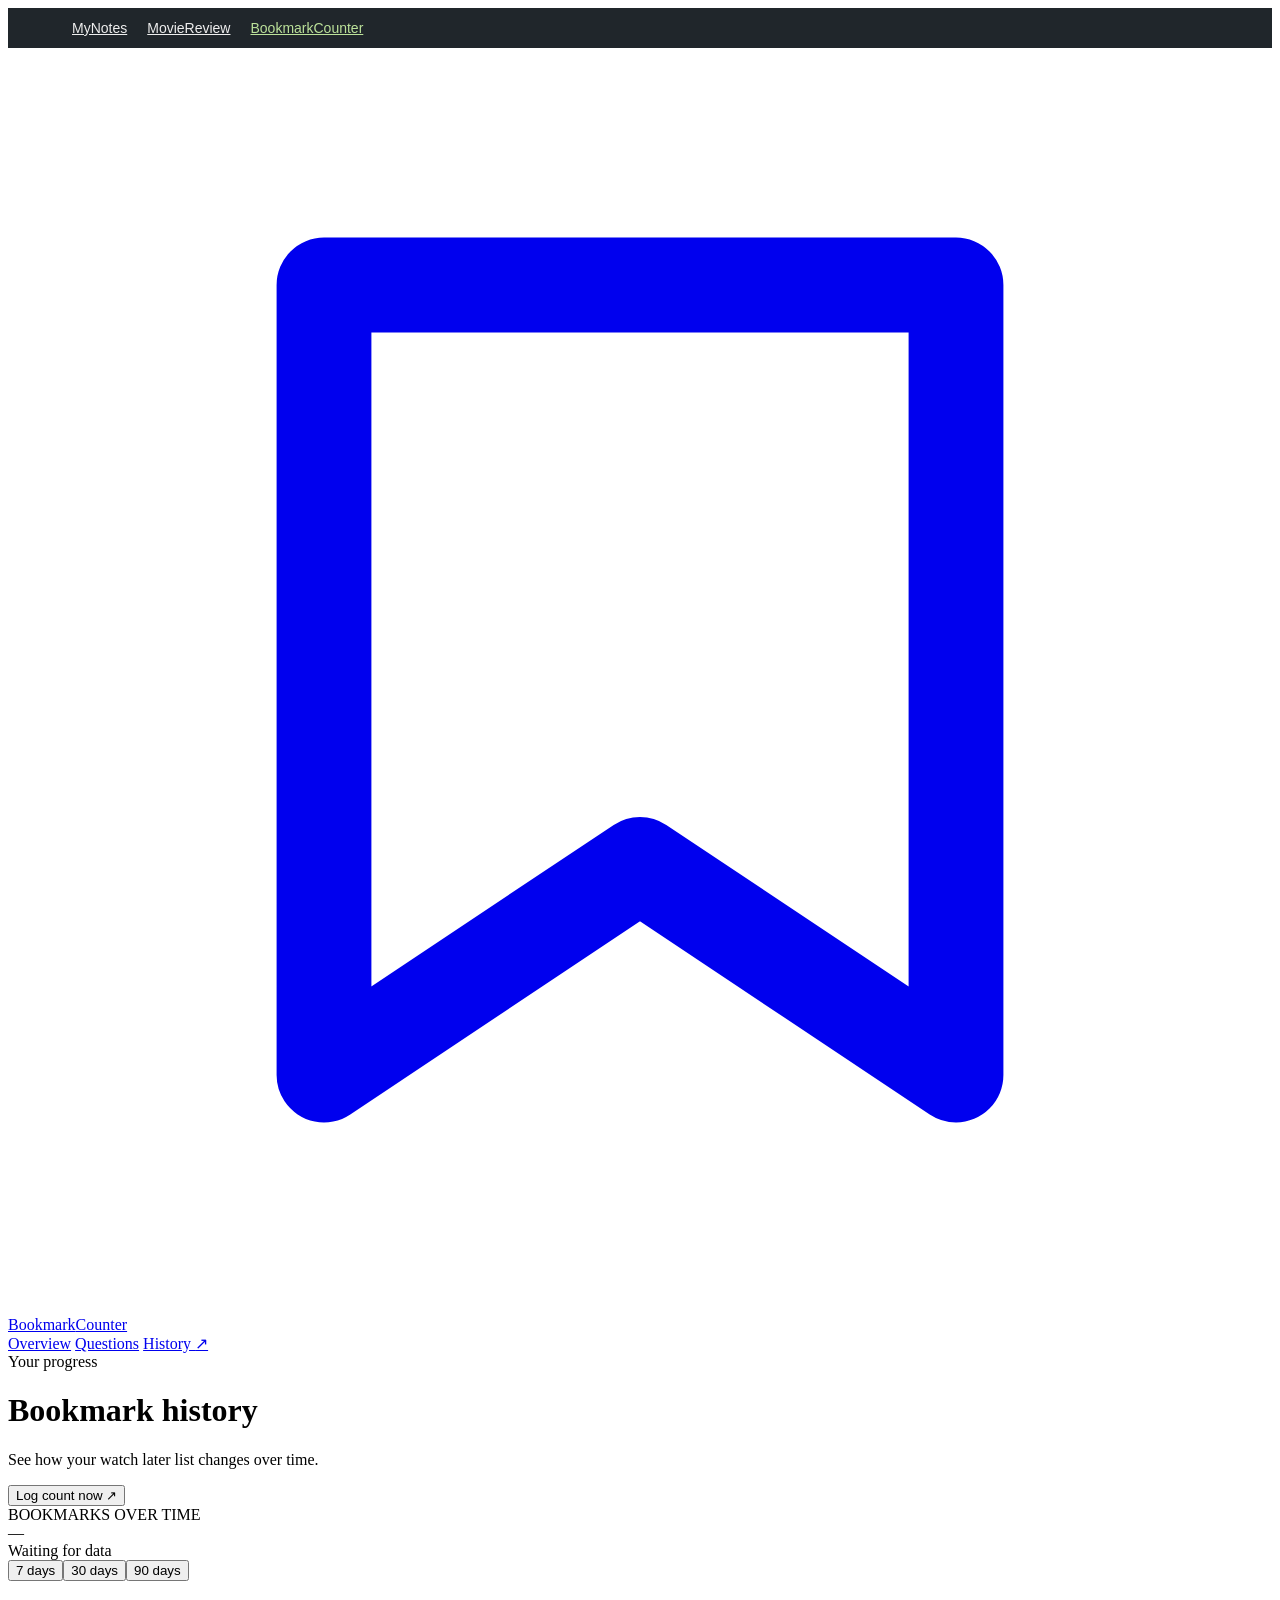
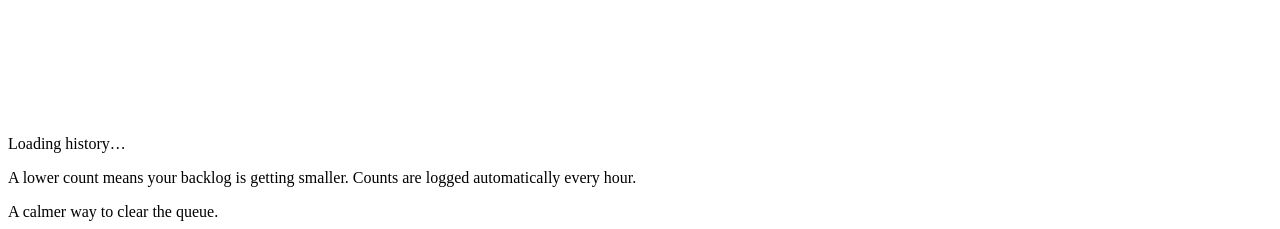
==== wwwroot/bookmarks/history.html @ 441392d0 "the big merge" ====
<!doctype html>
<html lang="en">
<head>
  <meta charset="utf-8">
  <meta name="viewport" content="width=device-width, initial-scale=1">
  <meta name="theme-color" content="#101416">
  <title>History · BookmarkCounter</title>
  <link rel="stylesheet" href="/bookmarks/css/app.css?v=6">
  <script src="/bookmarks/js/history.js" defer></script>
</head>
<body>
  <nav aria-label="MyNotes modules" style="display:flex;gap:20px;flex-wrap:wrap;padding:12px 5vw;background:#20262b;font:14px Segoe UI,sans-serif"><a href="/" style="color:#eee">MyNotes</a><a href="/moviereview" style="color:#eee">MovieReview</a><a href="/bookmarks" style="color:#bce29a">BookmarkCounter</a></nav>
  <div class="app-shell">
    <header class="site-header">
      <a class="brand" href="/bookmarks" aria-label="BookmarkCounter home">
        <span class="brand-mark" aria-hidden="true"><svg viewBox="0 0 24 24" fill="none"><path d="M6 4.5h12v15l-6-4-6 4v-15Z" stroke="currentColor" stroke-width="1.8" stroke-linejoin="round"/></svg></span>
        <span>Bookmark<span class="brand-light">Counter</span></span>
      </a>
      <nav class="site-nav" aria-label="Main navigation">
        <a class="nav-link" href="/bookmarks">Overview</a>
        <a class="nav-link" href="/bookmarks/questions">Questions</a>
        <a class="nav-link active" href="/bookmarks/history" aria-current="page">History <span aria-hidden="true">↗</span></a>
      </nav>
    </header>

    <main class="history-main">
      <div class="eyebrow"><span class="live-dot" aria-hidden="true"></span> Your progress</div>
      <div class="history-heading"><div><h1>Bookmark history</h1><p>See how your watch later list changes over time.</p></div><button class="primary-button" id="logButton" type="button">Log count now <span aria-hidden="true">↗</span></button></div>
      <section class="history-card" aria-label="Bookmark history chart">
        <div class="history-toolbar"><div><span class="chart-label">BOOKMARKS OVER TIME</span><div class="history-current" id="currentValue">—</div><div class="history-change" id="changeValue">Waiting for data</div></div><div class="range-control" role="group" aria-label="History range"><button type="button" data-days="7">7 days</button><button type="button" data-days="30" class="selected" aria-pressed="true">30 days</button><button type="button" data-days="90">90 days</button></div></div>
        <div class="chart-wrap"><svg id="historyChart" role="img" aria-label="Bookmark count over time"></svg><div class="chart-message" id="chartMessage" role="status">Loading history…</div></div>
      </section>
      <p class="history-note">A lower count means your backlog is getting smaller. Counts are logged automatically every hour.</p>
    </main>
    <footer class="site-footer">A calmer way to clear the queue.</footer>
  </div>
  <div class="toast" id="toast" role="status" aria-live="polite"></div>
</body>
</html>
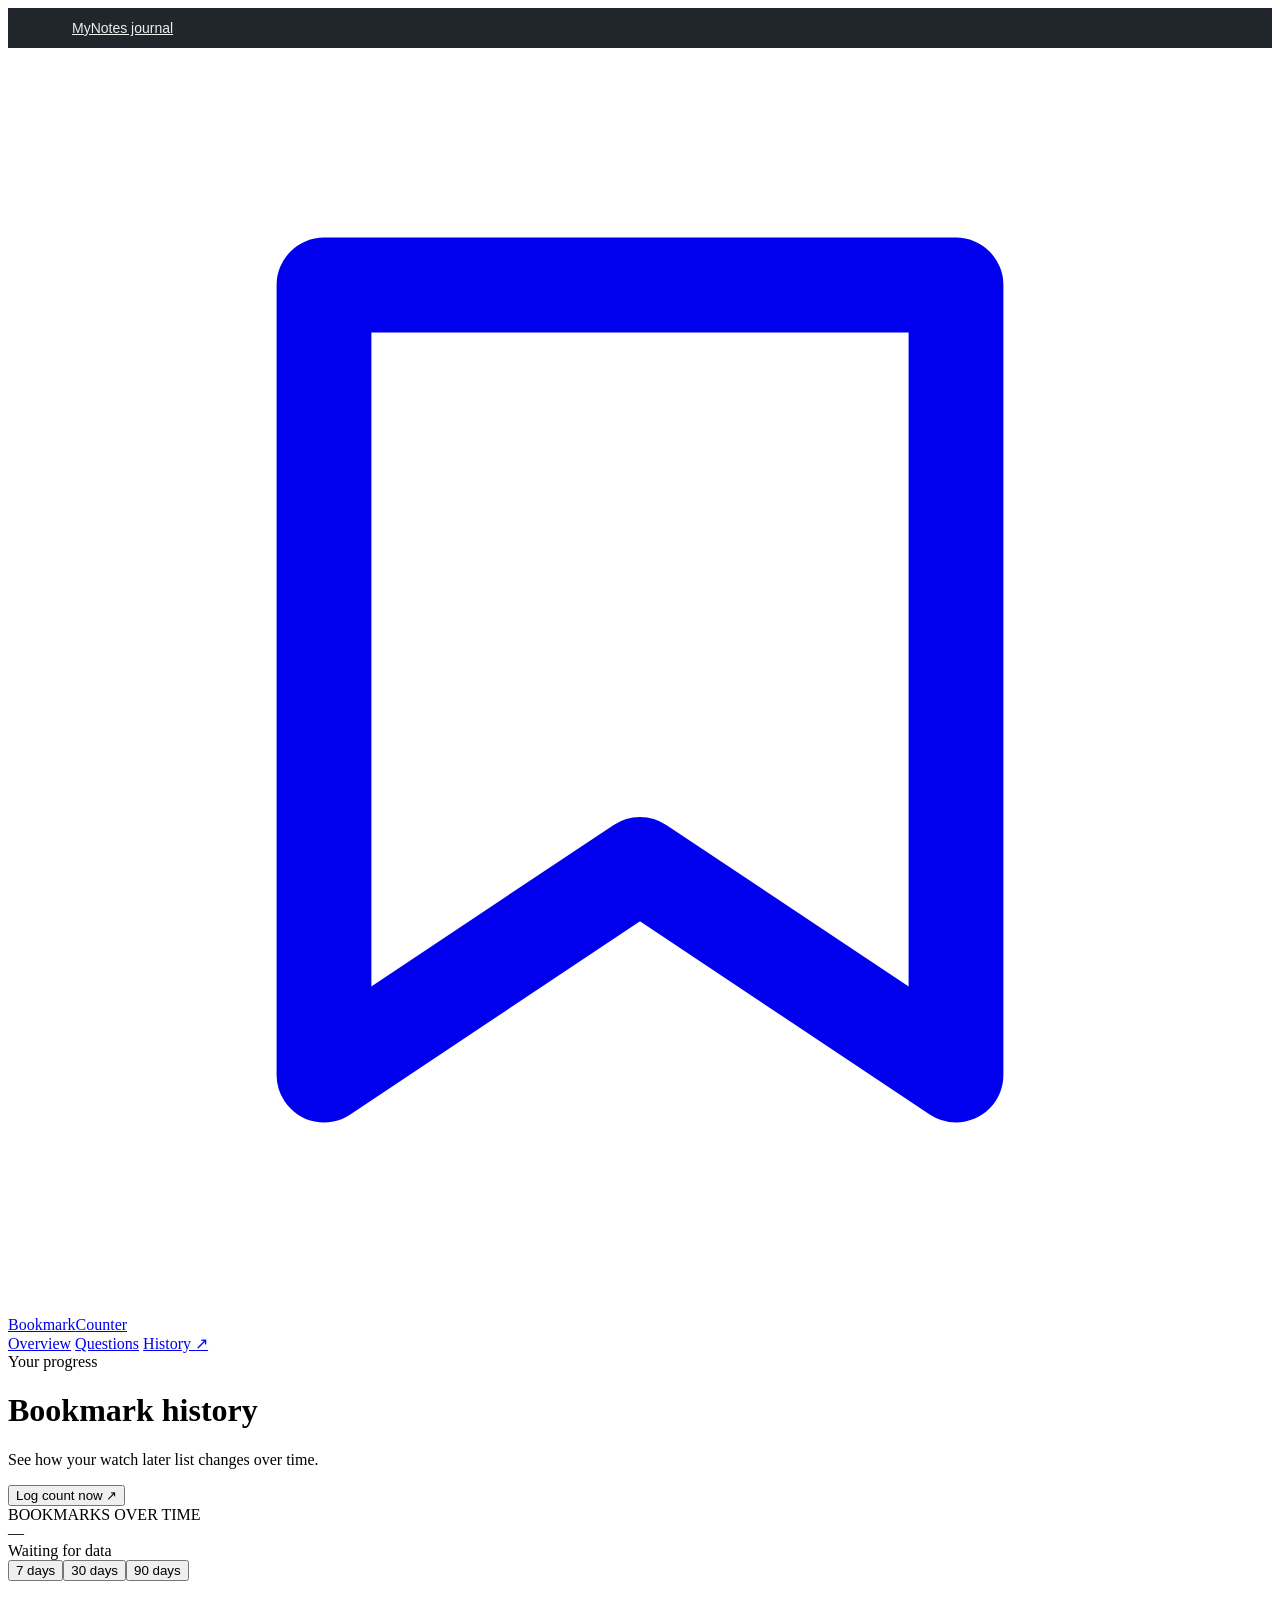
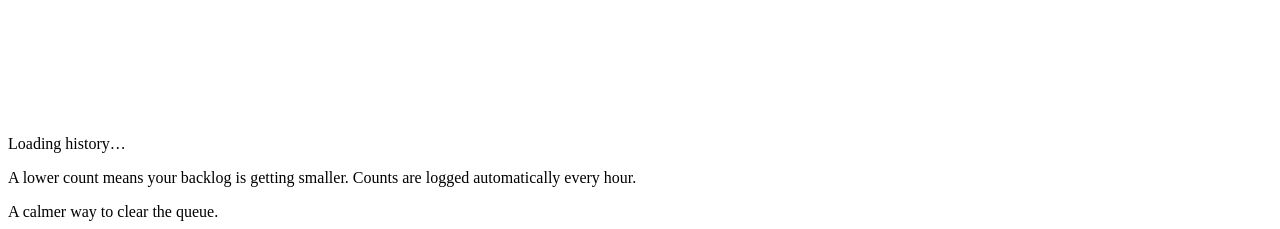
==== commit 72cf5cdd: "2" ====
--- a/wwwroot/bookmarks/history.html
+++ b/wwwroot/bookmarks/history.html
@@ -6,18 +6,18 @@
   <meta name="theme-color" content="#101416">
   <title>History · BookmarkCounter</title>
   <link rel="stylesheet" href="/bookmarks/css/app.css?v=6">
-  <script src="/bookmarks/js/history.js" defer></script>
+  <script src="/bookmarks/js/history.js?v=2" defer></script>
 </head>
 <body>
-  <nav aria-label="MyNotes modules" style="display:flex;gap:20px;flex-wrap:wrap;padding:12px 5vw;background:#20262b;font:14px Segoe UI,sans-serif"><a href="/" style="color:#eee">MyNotes</a><a href="/moviereview" style="color:#eee">MovieReview</a><a href="/bookmarks" style="color:#bce29a">BookmarkCounter</a></nav>
+  <nav aria-label="MyNotes navigation" style="display:flex;gap:20px;flex-wrap:wrap;padding:12px 5vw;background:#20262b;font:14px Segoe UI,sans-serif"><a href="/journal" style="color:#eee">MyNotes journal</a></nav>
   <div class="app-shell">
     <header class="site-header">
-      <a class="brand" href="/bookmarks" aria-label="BookmarkCounter home">
+      <a class="brand" href="/" aria-label="BookmarkCounter home">
         <span class="brand-mark" aria-hidden="true"><svg viewBox="0 0 24 24" fill="none"><path d="M6 4.5h12v15l-6-4-6 4v-15Z" stroke="currentColor" stroke-width="1.8" stroke-linejoin="round"/></svg></span>
         <span>Bookmark<span class="brand-light">Counter</span></span>
       </a>
       <nav class="site-nav" aria-label="Main navigation">
-        <a class="nav-link" href="/bookmarks">Overview</a>
+        <a class="nav-link" href="/">Overview</a>
         <a class="nav-link" href="/bookmarks/questions">Questions</a>
         <a class="nav-link active" href="/bookmarks/history" aria-current="page">History <span aria-hidden="true">↗</span></a>
       </nav>
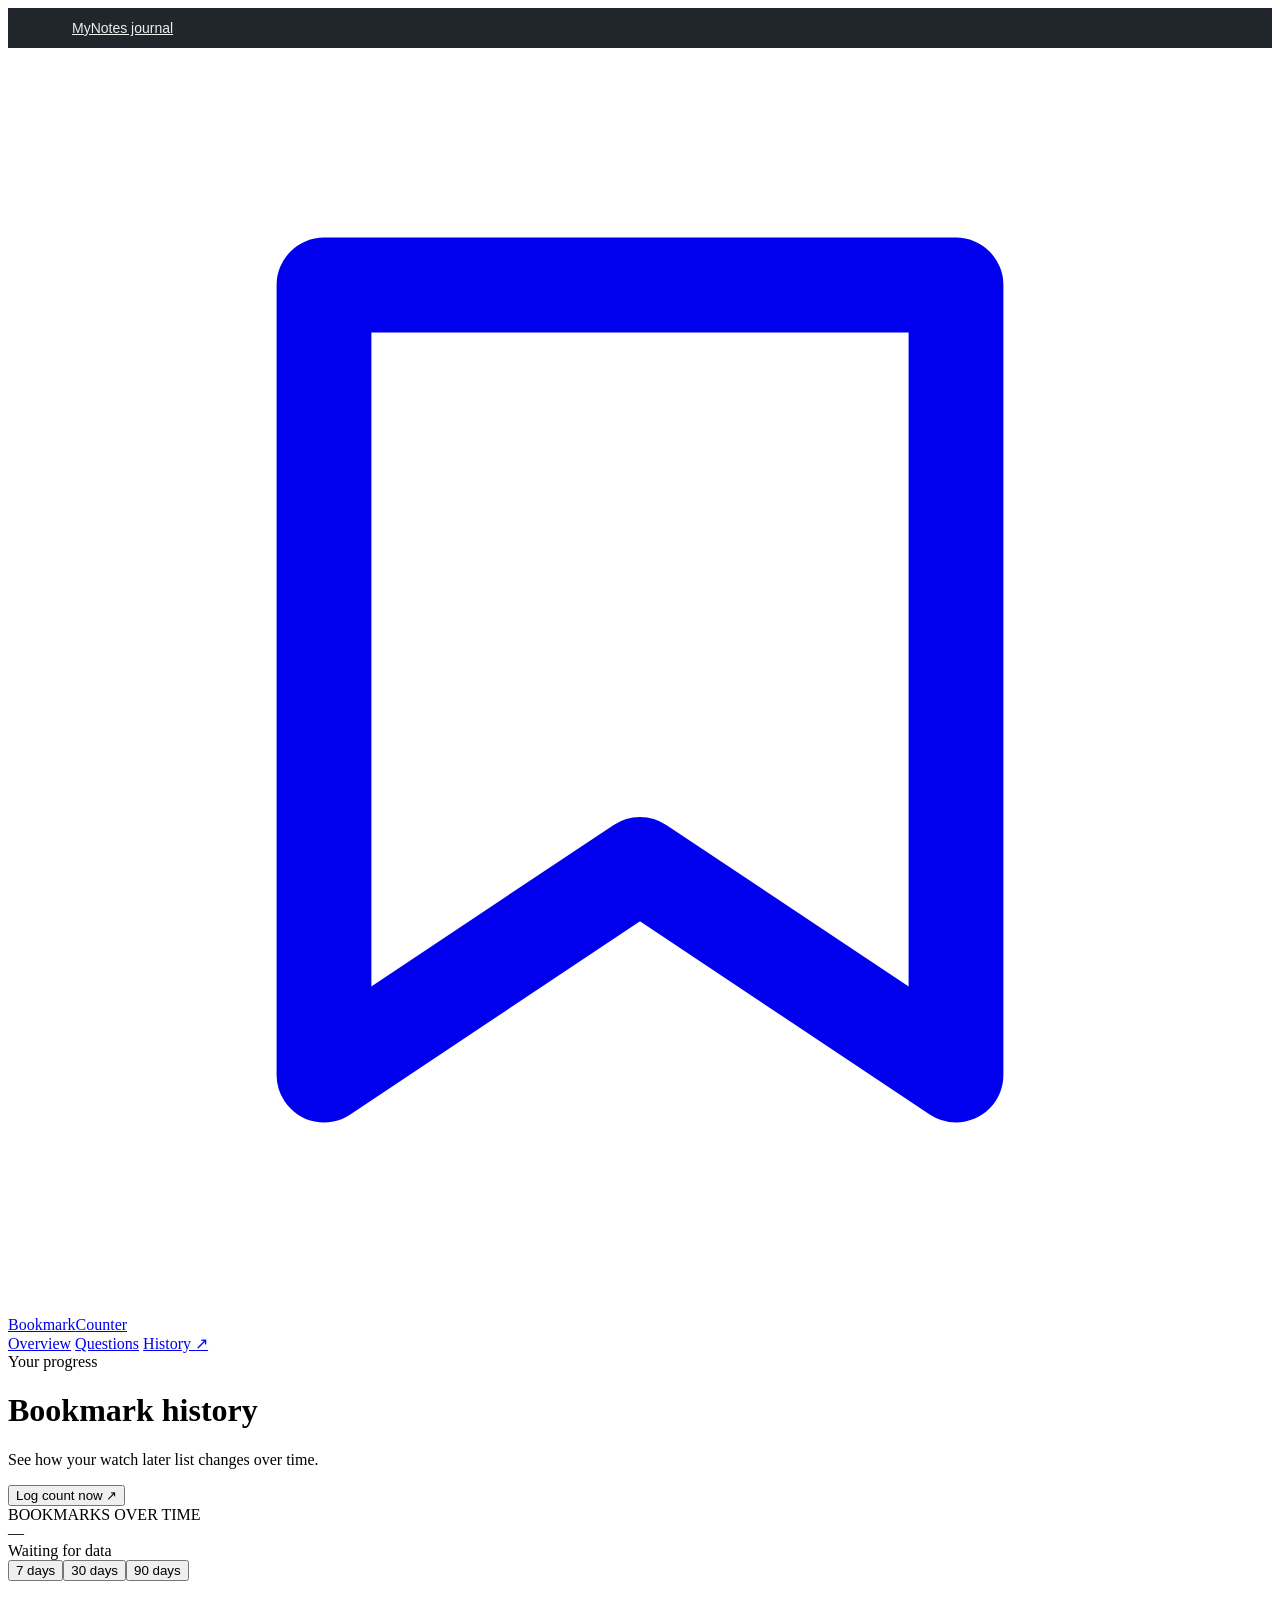
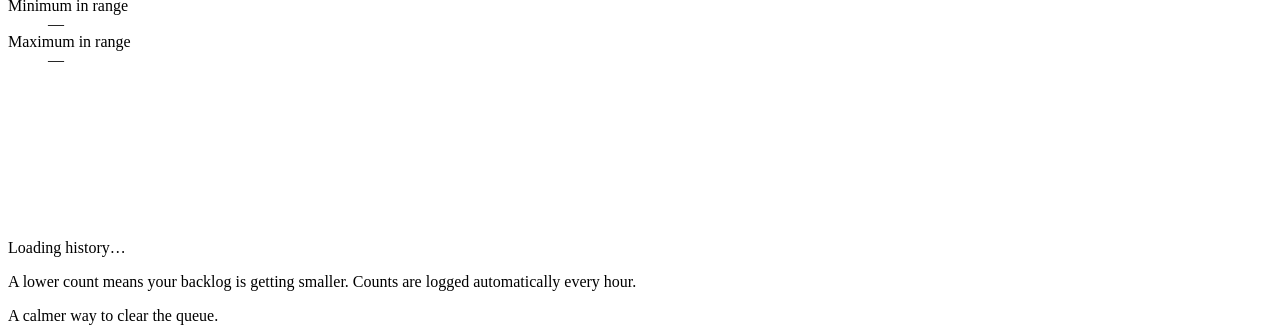
==== commit 35ae0d1b: "Show minimum and maximum counts for bookmark history range" ====
--- a/wwwroot/bookmarks/history.html
+++ b/wwwroot/bookmarks/history.html
@@ -5,8 +5,8 @@
   <meta name="viewport" content="width=device-width, initial-scale=1">
   <meta name="theme-color" content="#101416">
   <title>History · BookmarkCounter</title>
-  <link rel="stylesheet" href="/bookmarks/css/app.css?v=6">
-  <script src="/bookmarks/js/history.js?v=2" defer></script>
+  <link rel="stylesheet" href="/bookmarks/css/app.css?v=13">
+  <script src="/bookmarks/js/history.js?v=3" defer></script>
 </head>
 <body>
   <nav aria-label="MyNotes navigation" style="display:flex;gap:20px;flex-wrap:wrap;padding:12px 5vw;background:#20262b;font:14px Segoe UI,sans-serif"><a href="/journal" style="color:#eee">MyNotes journal</a></nav>
@@ -28,6 +28,7 @@
       <div class="history-heading"><div><h1>Bookmark history</h1><p>See how your watch later list changes over time.</p></div><button class="primary-button" id="logButton" type="button">Log count now <span aria-hidden="true">↗</span></button></div>
       <section class="history-card" aria-label="Bookmark history chart">
         <div class="history-toolbar"><div><span class="chart-label">BOOKMARKS OVER TIME</span><div class="history-current" id="currentValue">—</div><div class="history-change" id="changeValue">Waiting for data</div></div><div class="range-control" role="group" aria-label="History range"><button type="button" data-days="7">7 days</button><button type="button" data-days="30" class="selected" aria-pressed="true">30 days</button><button type="button" data-days="90">90 days</button></div></div>
+        <dl class="history-extremes" aria-label="Counts in selected range" aria-live="polite"><div><dt>Minimum in range</dt><dd id="minimumValue">—</dd></div><div><dt>Maximum in range</dt><dd id="maximumValue">—</dd></div></dl>
         <div class="chart-wrap"><svg id="historyChart" role="img" aria-label="Bookmark count over time"></svg><div class="chart-message" id="chartMessage" role="status">Loading history…</div></div>
       </section>
       <p class="history-note">A lower count means your backlog is getting smaller. Counts are logged automatically every hour.</p>
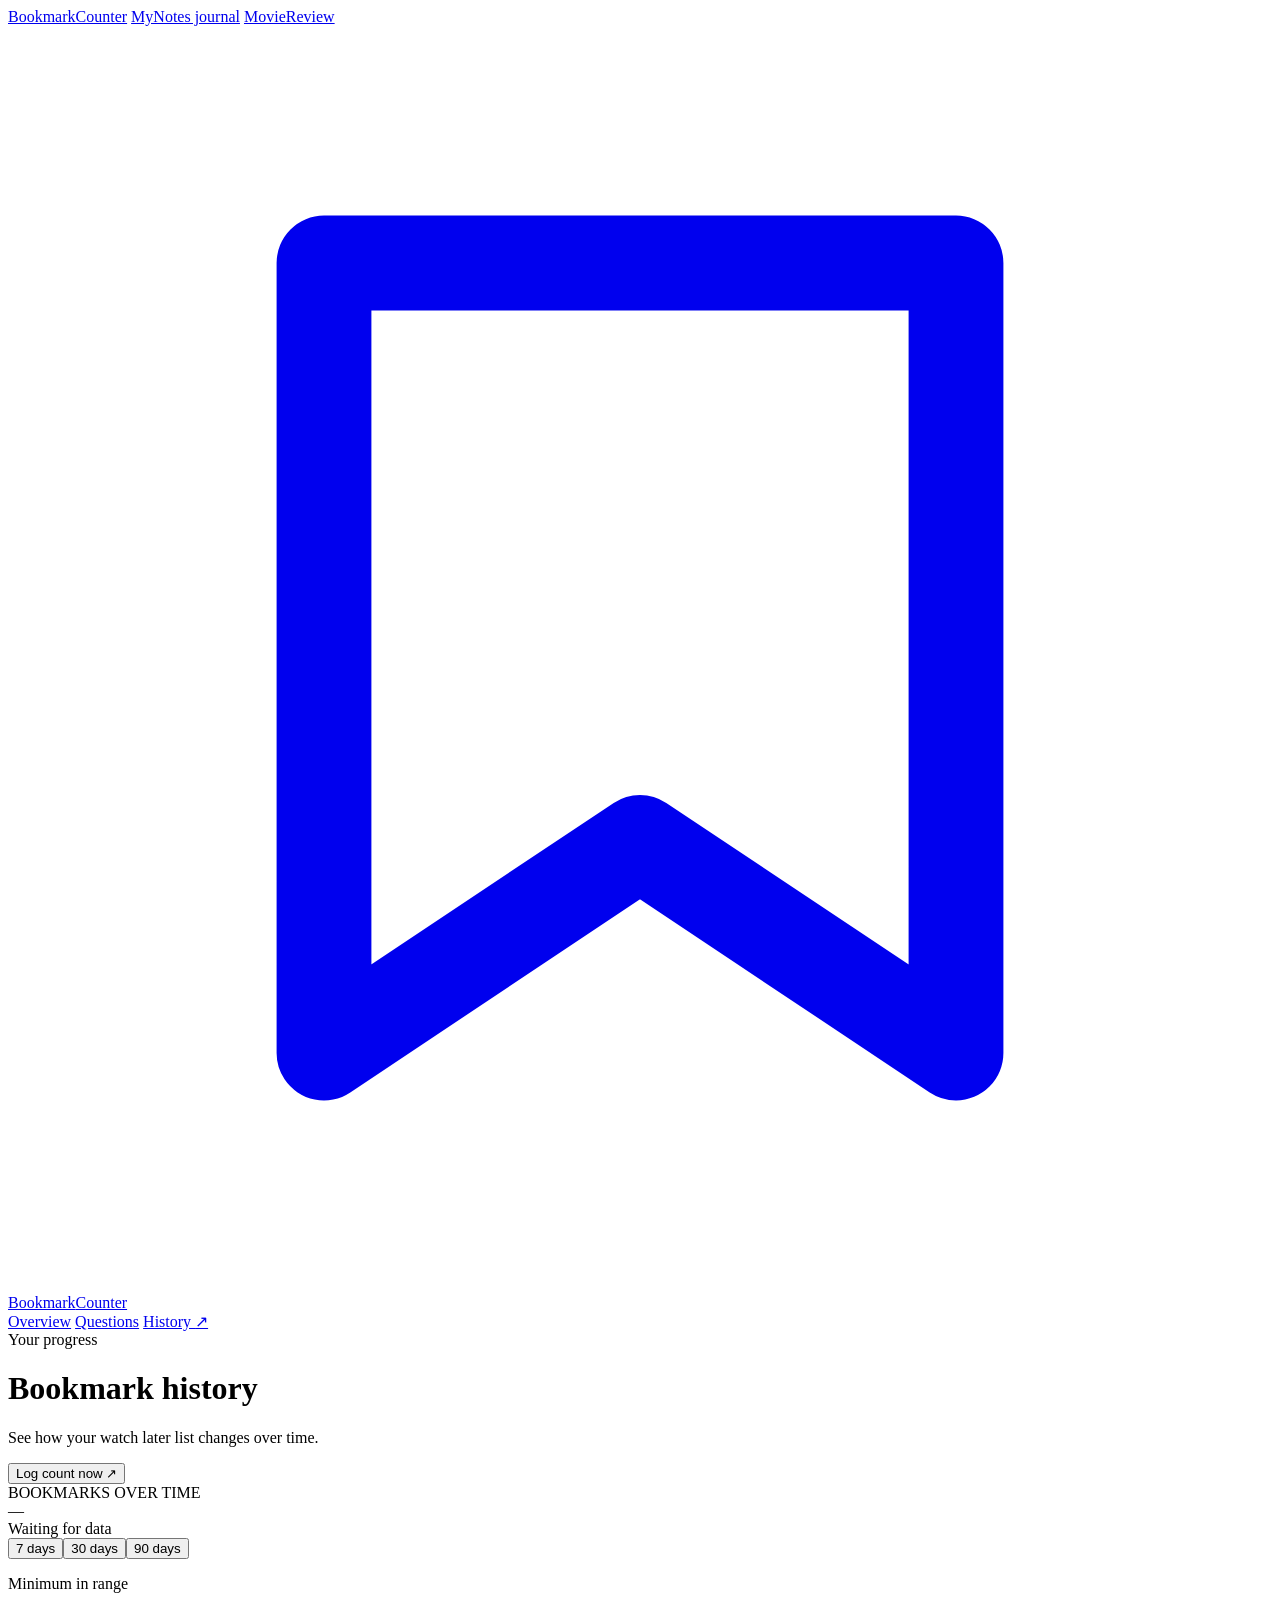
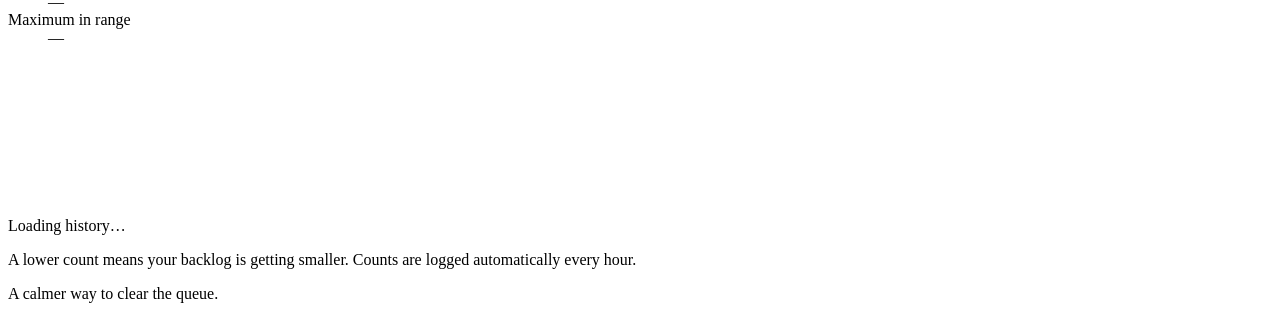
==== commit b70f141d: "Unify project navigation with sticky headers and persistent footers" ====
--- a/wwwroot/bookmarks/history.html
+++ b/wwwroot/bookmarks/history.html
@@ -6,11 +6,16 @@
   <meta name="theme-color" content="#101416">
   <title>History · BookmarkCounter</title>
   <link rel="stylesheet" href="/bookmarks/css/app.css?v=13">
+  <link rel="stylesheet" href="/navigation.css?v=1">
   <script src="/bookmarks/js/history.js?v=3" defer></script>
 </head>
 <body>
-  <nav aria-label="MyNotes navigation" style="display:flex;gap:20px;flex-wrap:wrap;padding:12px 5vw;background:#20262b;font:14px Segoe UI,sans-serif"><a href="/journal" style="color:#eee">MyNotes journal</a></nav>
-  <div class="app-shell">
+  <div class="project-header">
+    <nav class="project-switcher" aria-label="Projects">
+      <a href="/" class="selected" aria-current="true">BookmarkCounter</a>
+      <a href="/journal">MyNotes journal</a>
+      <a href="/moviereview">MovieReview</a>
+    </nav>
     <header class="site-header">
       <a class="brand" href="/" aria-label="BookmarkCounter home">
         <span class="brand-mark" aria-hidden="true"><svg viewBox="0 0 24 24" fill="none"><path d="M6 4.5h12v15l-6-4-6 4v-15Z" stroke="currentColor" stroke-width="1.8" stroke-linejoin="round"/></svg></span>
@@ -22,6 +27,8 @@
         <a class="nav-link active" href="/bookmarks/history" aria-current="page">History <span aria-hidden="true">↗</span></a>
       </nav>
     </header>
+  </div>
+  <div class="app-shell">
 
     <main class="history-main">
       <div class="eyebrow"><span class="live-dot" aria-hidden="true"></span> Your progress</div>
@@ -33,7 +40,7 @@
       </section>
       <p class="history-note">A lower count means your backlog is getting smaller. Counts are logged automatically every hour.</p>
     </main>
-    <footer class="site-footer">A calmer way to clear the queue.</footer>
+    <footer class="site-footer project-footer">A calmer way to clear the queue.</footer>
   </div>
   <div class="toast" id="toast" role="status" aria-live="polite"></div>
 </body>
